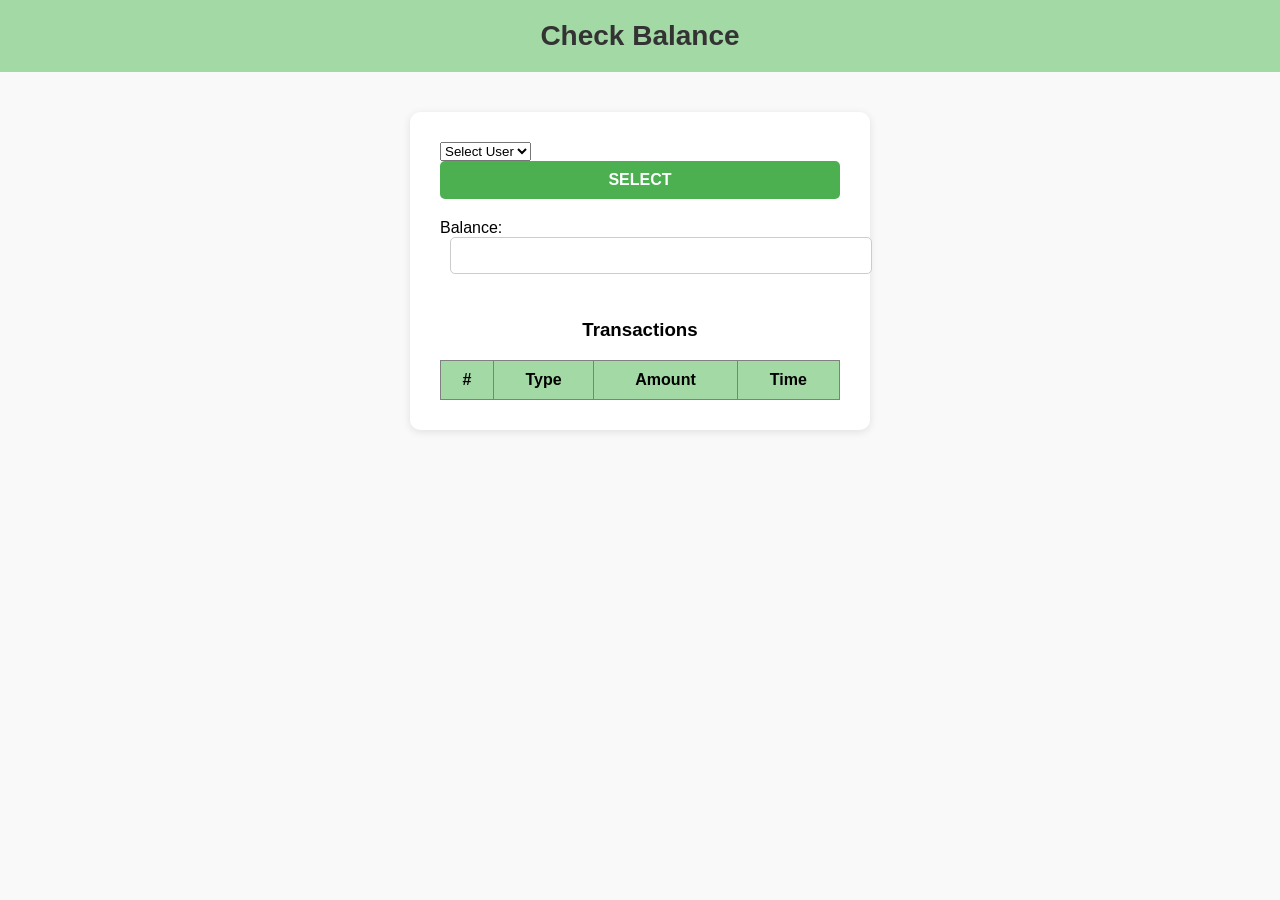
==== frontend/balance.html @ 36313120 "Implement RESTful Wallet System APIs with frontend validation, file-based storage, and user-friendly" ====
<!DOCTYPE html>
<html lang="en">
<head>
  <meta charset="UTF-8">
  <title>Check Balance</title>
  <link rel="stylesheet" href="style.css">
</head>
<body>
  <header>Check Balance</header>

  <div class="form-container">
    <select id="balanceUserId">
      <option value="">Select User</option>
    </select>

    <button onclick="checkUserBalance()">SELECT</button>

    <div style="margin-top:20px;">
      <label for="userBalance">Balance:</label>
      <input type="text" id="userBalance" readonly style="margin-left: 10px;">
    </div>

    <h3 style="text-align:center; margin-top: 30px;">Transactions</h3>

    <table id="transactionsTable" border="1" style="width:100%; margin-top:10px;">
      <thead>
        <tr>
          <th>#</th>
          <th>Type</th>
          <th>Amount</th>
          <th>Time</th>
        </tr>
      </thead>
      <tbody>
        <!-- Transactions will be loaded here -->
      </tbody>
    </table>
  </div>

  <script src="script.js"></script>
  <script>
    loadUsers('balanceUserId');
  </script>
</body>
</html>
---- frontend/style.css ----
/* Common */
body {
    font-family: Arial, sans-serif;
    margin: 0;
    background: #f9f9f9;
  }
  
  header {
    background: #a3d9a5;
    color: #333;
    text-align: center;
    padding: 20px;
    font-size: 28px;
    font-weight: bold;
  }
  
  .container {
    display: flex;
    flex-wrap: wrap;
    justify-content: center;
    margin: 30px;
  }
  
  /* Dashboard Cards */
  .card {
    background: #ddd;
    width: 200px;
    height: 150px;
    margin: 15px;
    text-align: center;
    padding: 20px;
    border-radius: 8px;
    cursor: pointer;
    box-shadow: 2px 2px 5px rgba(0,0,0,0.1);
    transition: 0.3s;
  }
  
  .card:hover {
    background: #c5e1c5;
    transform: scale(1.05);
  }
  
  .card h3 {
    margin-bottom: 10px;
  }
  
  .card p {
    font-size: 12px;
    color: #555;
  }
  
  /* Form Container */
  .form-container {
    max-width: 400px;
    margin: 40px auto;
    background: #fff;
    padding: 30px;
    border-radius: 10px;
    box-shadow: 0 2px 8px rgba(0, 0, 0, 0.1);
  }
  
  .form-container input {
    width: 100%;
    padding: 10px;
    margin-bottom: 15px;
    border-radius: 5px;
    border: 1px solid #ccc;
  }
  
  .form-container button {
    width: 100%;
    padding: 10px;
    background-color: #4CAF50;
    color: white;
    font-size: 16px;
    font-weight: bold;
    border: none;
    border-radius: 5px;
    cursor: pointer;
    transition: 0.3s;
  }
  
  .form-container button:hover {
    background-color: #45a049;
  }
  
  .form-container #userResult {
    margin-top: 15px;
    color: green;
    font-weight: bold;
    text-align: center;
  }
  
  /* Extra Center Text */
  .form-container h2 {
    text-align: center;
    margin-bottom: 20px;
  }
  table {
  border-collapse: collapse;
  width: 100%;
}

table th, table td {
  padding: 10px;
  text-align: center;
}

table th {
  background-color: #a3d9a5;
}
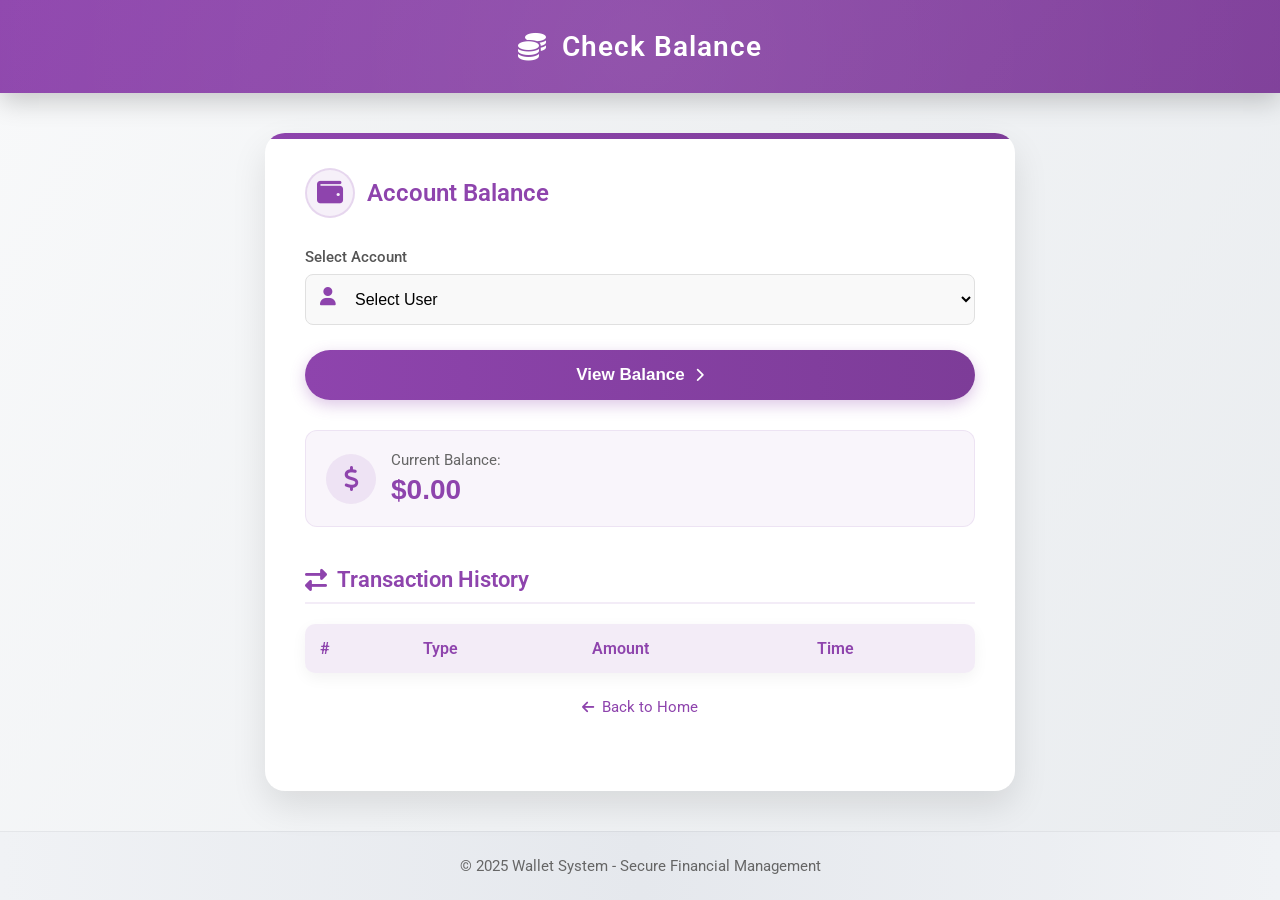
==== commit 32c360a1: "frontend changes" ====
--- a/frontend/balance.html
+++ b/frontend/balance.html
@@ -2,44 +2,81 @@
 <html lang="en">
 <head>
   <meta charset="UTF-8">
-  <title>Check Balance</title>
-  <link rel="stylesheet" href="style.css">
+  <title>Check Balance | Wallet System</title>
+  <link rel="preconnect" href="https://fonts.googleapis.com">
+  <link rel="preconnect" href="https://fonts.gstatic.com" crossorigin>
+  <link href="https://fonts.googleapis.com/css2?family=Roboto:wght@300;400;500;700&display=swap" rel="stylesheet">
+  <link rel="stylesheet" href="https://cdnjs.cloudflare.com/ajax/libs/font-awesome/6.4.0/css/all.min.css">
+  <link rel="stylesheet" href="css/common.css">
+  <link rel="stylesheet" href="css/balance.css">
 </head>
 <body>
-  <header>Check Balance</header>
+  <header>
+    <div class="header-content">
+      <i class="fas fa-coins header-icon"></i>
+      Check Balance
+    </div>
+  </header>
 
   <div class="form-container">
-    <select id="balanceUserId">
-      <option value="">Select User</option>
-    </select>
+    <div class="form-title">
+      <i class="fas fa-wallet"></i>
+      Account Balance
+    </div>
+    
+    <div class="input-group">
+      <label for="balanceUserId">Select Account</label>
+      <i class="fas fa-user"></i>
+      <select id="balanceUserId">
+        <option value="">Select User</option>
+      </select>
+    </div>
+    
+    <button onclick="checkUserBalance()">View Balance <i class="fas fa-chevron-right"></i></button>
+    
+    <div class="balance-container">
+      <div class="balance-icon">
+        <i class="fas fa-dollar-sign"></i>
+      </div>
+      <div class="balance-info">
+        <div class="balance-label">Current Balance:</div>
+        <input type="text" id="userBalance" readonly value="$0.00">
+      </div>
+    </div>
+    
+    <div class="transactions-section">
+      <div class="section-title">
+        <i class="fas fa-exchange-alt"></i>
+        Transaction History
+      </div>
+      
+      <table id="transactionsTable">
+        <thead>
+          <tr>
+            <th>#</th>
+            <th>Type</th>
+            <th>Amount</th>
+            <th>Time</th>
+          </tr>
+        </thead>
+        <tbody>
+          <!-- Transactions will be loaded here -->
+        </tbody>
+      </table>
+    </div>
+    
+    <div class="back-link">
+      <a href="index.html"><i class="fas fa-arrow-left"></i> Back to Home</a>
+    </div>
+  </div>
 
-    <button onclick="checkUserBalance()">SELECT</button>
-
-    <div style="margin-top:20px;">
-      <label for="userBalance">Balance:</label>
-      <input type="text" id="userBalance" readonly style="margin-left: 10px;">
-    </div>
-
-    <h3 style="text-align:center; margin-top: 30px;">Transactions</h3>
-
-    <table id="transactionsTable" border="1" style="width:100%; margin-top:10px;">
-      <thead>
-        <tr>
-          <th>#</th>
-          <th>Type</th>
-          <th>Amount</th>
-          <th>Time</th>
-        </tr>
-      </thead>
-      <tbody>
-        <!-- Transactions will be loaded here -->
-      </tbody>
-    </table>
-  </div>
+  <footer>
+    © 2025 Wallet System - Secure Financial Management
+  </footer>
 
   <script src="script.js"></script>
   <script>
     loadUsers('balanceUserId');
   </script>
 </body>
-</html>
+</html>
--- a/frontend/css/common.css
+++ b/frontend/css/common.css
@@ -0,0 +1,231 @@
+* {
+    margin: 0;
+    padding: 0;
+    box-sizing: border-box;
+  }
+  
+  body {
+    font-family: 'Roboto', sans-serif;
+    background: linear-gradient(120deg, #f8f9fa, #e9ecef);
+    color: #333;
+    min-height: 100vh;
+    display: flex;
+    flex-direction: column;
+  }
+  
+  header {
+    color: white;
+    text-align: center;
+    padding: 30px 20px;
+    box-shadow: 0 8px 25px rgba(0,0,0,0.2);
+    position: relative;
+    overflow: hidden;
+    font-size: 28px;
+    font-weight: 600;
+    letter-spacing: 1px;
+  }
+  
+  header::before {
+    content: '';
+    position: absolute;
+    top: -50%;
+    left: -50%;
+    width: 200%;
+    height: 200%;
+    background: radial-gradient(circle, rgba(255,255,255,0.1) 0%, rgba(255,255,255,0) 70%);
+    z-index: 0;
+  }
+  
+  .header-content {
+    position: relative;
+    z-index: 1;
+    display: flex;
+    align-items: center;
+    justify-content: center;
+  }
+  
+  .header-icon {
+    margin-right: 15px;
+    font-size: 28px;
+  }
+  
+  .form-container {
+    width: 100%;
+    margin: 40px auto;
+    padding: 35px 40px;
+    background: white;
+    border-radius: 20px;
+    box-shadow: 0 15px 35px rgba(0,0,0,0.1);
+    position: relative;
+    overflow: hidden;
+    flex-grow: 1;
+  }
+  
+  .form-container::before {
+    content: '';
+    position: absolute;
+    top: 0;
+    left: 0;
+    width: 100%;
+    height: 6px;
+  }
+  
+  .form-title {
+    margin-bottom: 30px;
+    font-size: 24px;
+    font-weight: 600;
+    display: flex;
+    align-items: center;
+  }
+  
+  .form-title i {
+    margin-right: 12px;
+    font-size: 26px;
+    width: 50px;
+    height: 50px;
+    border-radius: 50%;
+    display: flex;
+    align-items: center;
+    justify-content: center;
+    border: 2px solid;
+  }
+  
+  .input-group {
+    margin-bottom: 25px;
+    position: relative;
+  }
+  
+  .input-group label {
+    display: block;
+    margin-bottom: 8px;
+    font-weight: 500;
+    color: #555;
+    font-size: 15px;
+  }
+  
+  .input-group i {
+    position: absolute;
+    top: 40px;
+    left: 15px;
+    font-size: 18px;
+  }
+  
+  .form-container input,
+  .form-container select {
+    width: 100%;
+    padding: 15px 15px 15px 45px;
+    border: 1px solid #e0e0e0;
+    border-radius: 8px;
+    font-size: 16px;
+    transition: all 0.3s ease;
+    background-color: #f9f9f9;
+  }
+  
+  .form-container input:focus,
+  .form-container select:focus {
+    box-shadow: 0 0 0 3px;
+    outline: none;
+    background-color: #fff;
+  }
+  
+  .form-container input::placeholder,
+  .form-container select::placeholder {
+    color: #aaa;
+  }
+  
+  .form-container button {
+    width: 100%;
+    padding: 15px;
+    color: white;
+    border: none;
+    border-radius: 30px;
+    font-size: 17px;
+    font-weight: 600;
+    cursor: pointer;
+    transition: all 0.3s ease;
+    margin-top: 10px;
+    display: flex;
+    align-items: center;
+    justify-content: center;
+  }
+  
+  .form-container button i {
+    margin-left: 10px;
+    font-size: 14px;
+    transition: transform 0.3s ease;
+  }
+  
+  .form-container button:hover {
+    transform: translateY(-2px);
+  }
+  
+  .form-container button:hover i {
+    transform: translateX(3px);
+  }
+  
+  .result-message {
+    margin-top: 25px;
+    padding: 15px;
+    border-radius: 8px;
+    font-size: 15px;
+    
+  }
+  
+  .success {
+    background-color: rgba(46, 204, 113, 0.15);
+    color: #27ae60;
+    border: 1px solid rgba(46, 204, 113, 0.3);
+    display: block !important;
+  }
+  
+  .error {
+    background-color: rgba(231, 76, 60, 0.15);
+    color: #e74c3c;
+    border: 1px solid rgba(231, 76, 60, 0.3);
+    display: block !important;
+  }
+  
+  .back-link {
+    text-align: center;
+    margin-top: 25px;
+    font-size: 15px;
+  }
+  
+  .back-link a {
+    text-decoration: none;
+    display: inline-flex;
+    align-items: center;
+    transition: all 0.3s ease;
+  }
+  
+  .back-link a i {
+    margin-right: 8px;
+    font-size: 14px;
+  }
+  
+  footer {
+    text-align: center;
+    padding: 25px;
+    background: linear-gradient(to right, #f0f2f5, #e5e8ed, #f0f2f5);
+    color: #666;
+    font-size: 15px;
+    border-top: 1px solid rgba(0,0,0,0.05);
+    margin-top: auto;
+  }
+  
+  /* Responsive styles */
+  @media screen and (max-width: 600px) {
+    .form-container {
+      padding: 25px 20px;
+      margin: 25px 15px;
+    }
+    
+    header {
+      padding: 25px 15px;
+      font-size: 24px;
+    }
+    
+    .header-icon {
+      font-size: 24px;
+    }
+  }
--- a/frontend/css/balance.css
+++ b/frontend/css/balance.css
@@ -0,0 +1,161 @@
+header {
+    background: linear-gradient(135deg, #8e44ad, #7d3c98);
+  }
+  
+  .form-container {
+    max-width: 750px;
+  }
+  
+  .form-container::before {
+    background: linear-gradient(90deg, #8e44ad, #7d3c98);
+  }
+  
+  .form-title {
+    color: #8e44ad;
+  }
+  
+  .form-title i {
+    background: rgba(142, 68, 173, 0.08);
+    color: #8e44ad;
+    border-color: rgba(142, 68, 173, 0.15);
+  }
+  
+  .input-group i {
+    color: #8e44ad;
+  }
+  
+  .form-container input:focus, 
+  .form-container select:focus {
+    border-color: #8e44ad;
+    box-shadow: 0 0 0 3px rgba(142, 68, 173, 0.15);
+  }
+  
+  .form-container button {
+    background: linear-gradient(90deg, #8e44ad, #7d3c98);
+    box-shadow: 0 5px 15px rgba(142, 68, 173, 0.3);
+  }
+  
+  .form-container button:hover {
+    background: linear-gradient(90deg, #7d3c98, #6c3483);
+    box-shadow: 0 8px 20px rgba(142, 68, 173, 0.4);
+  }
+  
+  .balance-container {
+    margin-top: 30px;
+    padding: 20px;
+    background-color: rgba(142, 68, 173, 0.05);
+    border-radius: 12px;
+    display: flex;
+    align-items: center;
+    border: 1px solid rgba(142, 68, 173, 0.1);
+  }
+  
+  .balance-icon {
+    width: 50px;
+    height: 50px;
+    background: rgba(142, 68, 173, 0.1);
+    border-radius: 50%;
+    display: flex;
+    align-items: center;
+    justify-content: center;
+    margin-right: 15px;
+  }
+  
+  .balance-icon i {
+    color: #8e44ad;
+    font-size: 24px;
+  }
+  
+  .balance-info {
+    flex: 1;
+  }
+  
+  .balance-label {
+    font-size: 15px;
+    color: #666;
+    margin-bottom: 5px;
+  }
+  
+  #userBalance {
+    background: transparent;
+    border: none;
+    font-size: 28px;
+    font-weight: 700;
+    color: #8e44ad;
+    padding: 0;
+    width: 100%;
+  }
+  
+  .transactions-section {
+    margin-top: 40px;
+  }
+  
+  .section-title {
+    color: #8e44ad;
+    font-size: 22px;
+    font-weight: 600;
+    margin-bottom: 20px;
+    padding-bottom: 10px;
+    border-bottom: 2px solid rgba(142, 68, 173, 0.1);
+    display: flex;
+    align-items: center;
+  }
+  
+  .section-title i {
+    margin-right: 10px;
+  }
+  
+  #transactionsTable {
+    width: 100%;
+    border-collapse: collapse;
+    margin-top: 15px;
+    box-shadow: 0 5px 15px rgba(0, 0, 0, 0.05);
+    border-radius: 10px;
+    overflow: hidden;
+  }
+  
+  #transactionsTable th {
+    background-color: rgba(142, 68, 173, 0.1);
+    color: #8e44ad;
+    padding: 15px;
+    text-align: left;
+    font-weight: 600;
+  }
+  
+  #transactionsTable td {
+    padding: 15px;
+    border-bottom: 1px solid #eee;
+  }
+  
+  #transactionsTable tbody tr:hover {
+    background-color: rgba(142, 68, 173, 0.03);
+  }
+  
+  #transactionsTable tbody tr:last-child td {
+    border-bottom: none;
+  }
+  
+  .transaction-deposit {
+    color: #27ae60;
+    font-weight: 500;
+  }
+  
+  .transaction-withdrawal {
+    color: #e74c3c;
+    font-weight: 500;
+  }
+  
+  .back-link a {
+    color: #8e44ad;
+  }
+  
+  .back-link a:hover {
+    color: #7d3c98;
+  }
+  
+  @media screen and (max-width: 768px) {
+    #transactionsTable {
+      display: block;
+      overflow-x: auto;
+    }
+  }
